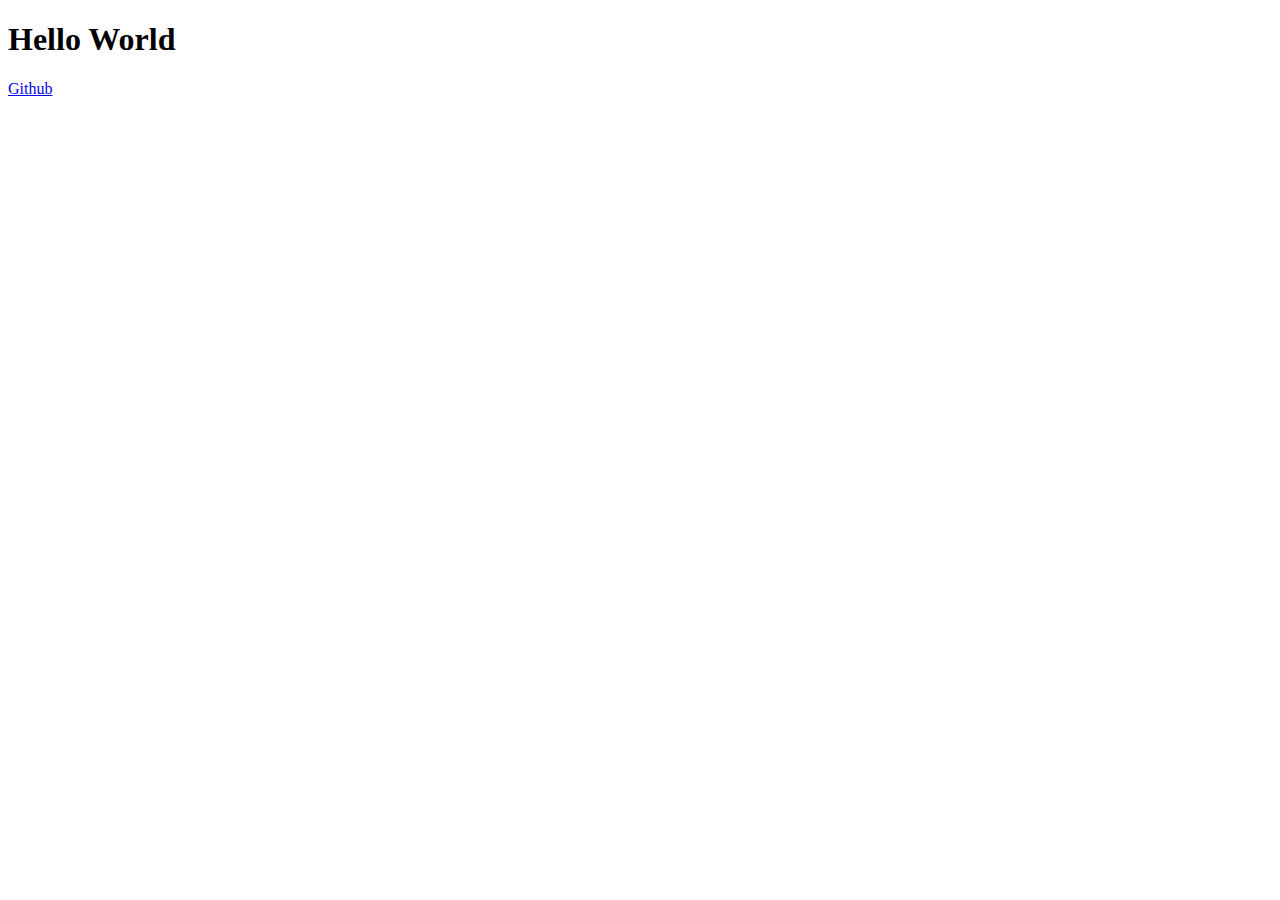
==== public/index.html @ d1401e11 "Rearranged file structure" ====
<!DOCTYPE html>
<html lang="en">
<head>
    <meta charset="UTF-8">
    <meta http-equiv="X-UA-Compatible" content="IE=edge">
    <meta name="viewport" content="width=device-width, initial-scale=1.0">
    <title>Personal Portfolio</title>
    <link rel="stylesheet" href="style.css">
</head>
<body>
    <nav id="navbar">
        <a href="#projects"></a>
        <a href="#contact"></a>
    </nav>
    <section id="welcome-section">
        <h1>Hello World</h1>
    </section>
    <section id="projects">
        <div class="project-tile"></div>
    </section>
    <section id="contact">
        <a href="https://www.github.com/jenningsf/" target="_blank" id="profile-link">Github</a>
    </section>
</body>
</html>
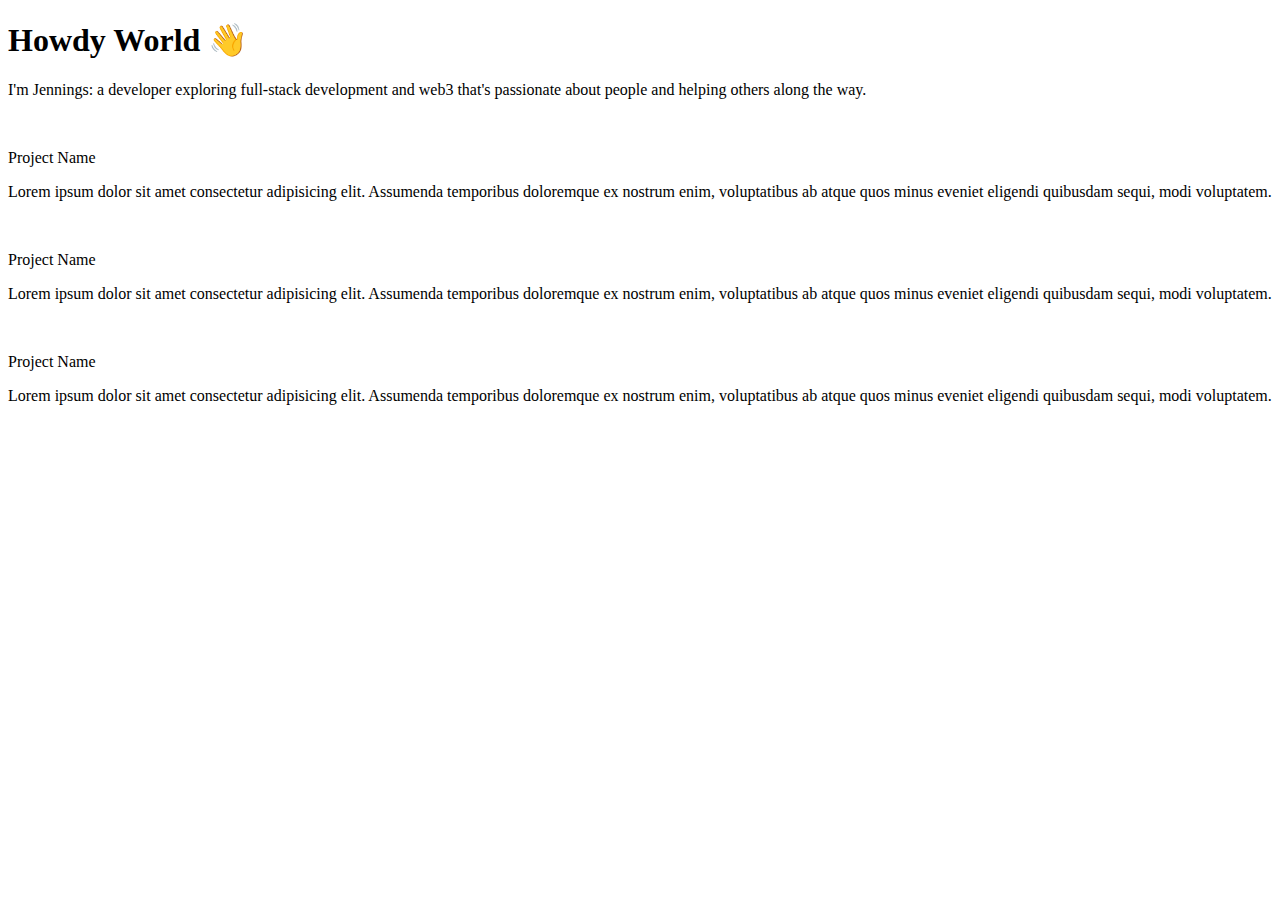
==== commit 2dccd5ac: "Added site placeholders." ====
--- a/public/index.html
+++ b/public/index.html
@@ -6,6 +6,7 @@
     <meta name="viewport" content="width=device-width, initial-scale=1.0">
     <title>Personal Portfolio</title>
     <link rel="stylesheet" href="style.css">
+    <script src="https://kit.fontawesome.com/f76856bc91.js" crossorigin="anonymous"></script>
 </head>
 <body>
     <nav id="navbar">
@@ -13,13 +14,36 @@
         <a href="#contact"></a>
     </nav>
     <section id="welcome-section">
-        <h1>Hello World</h1>
+        <h1>Howdy World &#128075;</h1>
+        <p>I'm Jennings: a developer exploring full-stack development and web3 that's passionate about people and helping others along the way.</p>
     </section>
     <section id="projects">
-        <div class="project-tile"></div>
+        <div class="project-tile">
+            <figure class="project-picture"><a href=""><img src="" alt=""></a></figure>
+            <figcaption class="project-caption">
+                <div class="project-name">Project Name</div>
+                <p>Lorem ipsum dolor sit amet consectetur adipisicing elit. Assumenda temporibus doloremque ex nostrum enim, voluptatibus ab atque quos minus eveniet eligendi quibusdam sequi, modi voluptatem.</p>
+            </figcaption>
+        <div class="project-tile">
+            <figure class="project-picture"><img src="" alt=""></figure>
+            <figcaption class="project-caption">
+                <div class="project-name">Project Name</div>
+                <p>Lorem ipsum dolor sit amet consectetur adipisicing elit. Assumenda temporibus doloremque ex nostrum enim, voluptatibus ab atque quos minus eveniet eligendi quibusdam sequi, modi voluptatem.</p>
+            </figcaption>
+        <div class="project-tile">
+            <figure class="project-picture"><img src="" alt=""></figure>
+            <figcaption class="project-caption">
+                <div class="project-name">Project Name</div>
+                <p>Lorem ipsum dolor sit amet consectetur adipisicing elit. Assumenda temporibus doloremque ex nostrum enim, voluptatibus ab atque quos minus eveniet eligendi quibusdam sequi, modi voluptatem.</p>
+            </figcaption>
+        </div>
     </section>
     <section id="contact">
-        <a href="https://www.github.com/jenningsf/" target="_blank" id="profile-link">Github</a>
+        <a href="mailto:jenningsf@protonmail.com" id="email-link"><i class="fa-regular fa-envelope"></i></a>
+        <a href="https://www.twitter.com/jenningsf_dev/" target="_blank" id="twitter-link"><i class="fa-brands fa-twitter"></i></a>
+        <a href="https://www.twitter.com/jenningsf_dev/" target="_blank" id="linkedin-link"><i class="fa-brands fa-linkedin-in"></i></a>
+        <a href="https://www.dev.to/jenningsf/" target="_blank" id="devto-link"><i class="fa-brands fa-dev"></i></a>
+        <a href="https://www.github.com/jenningsf/" target="_blank" id="profile-link"><i class="fa-brands fa-github"></i></a>
     </section>
 </body>
 </html>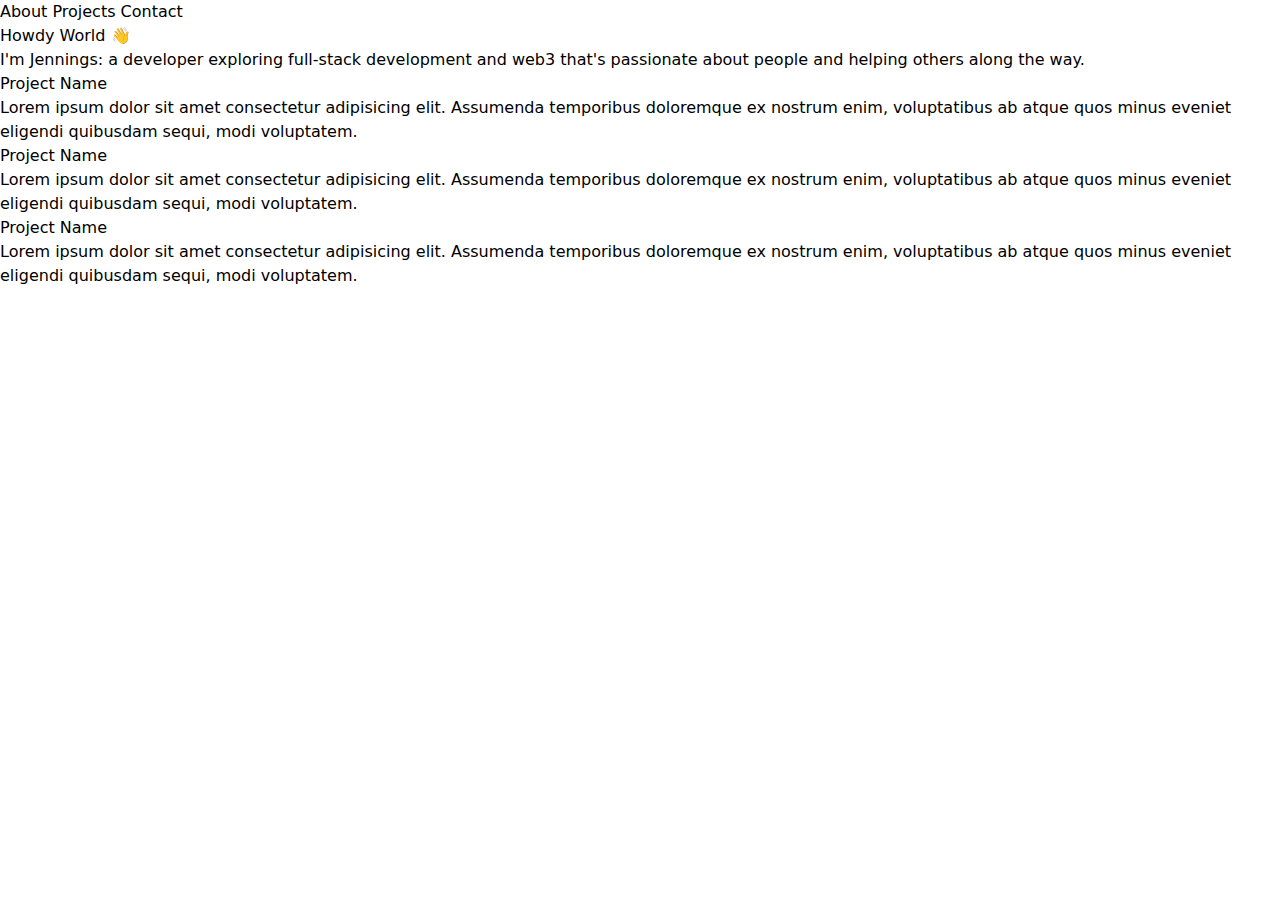
==== commit 4eacf47a: "Finished init Tailwind CSS config" ====
--- a/public/index.html
+++ b/public/index.html
@@ -5,13 +5,14 @@
     <meta http-equiv="X-UA-Compatible" content="IE=edge">
     <meta name="viewport" content="width=device-width, initial-scale=1.0">
     <title>Personal Portfolio</title>
-    <link rel="stylesheet" href="style.css">
+    <link rel="stylesheet" href="/src/output.css">
     <script src="https://kit.fontawesome.com/f76856bc91.js" crossorigin="anonymous"></script>
 </head>
 <body>
     <nav id="navbar">
-        <a href="#projects"></a>
-        <a href="#contact"></a>
+        <a href="#welcome-section">About</a>
+        <a href="#projects">Projects</a>
+        <a href="#contact">Contact</a>
     </nav>
     <section id="welcome-section">
         <h1>Howdy World &#128075;</h1>
--- a/src/output.css
+++ b/src/output.css
@@ -0,0 +1,562 @@
+/*
+! tailwindcss v3.1.8 | MIT License | https://tailwindcss.com
+*/
+
+/*
+1. Prevent padding and border from affecting element width. (https://github.com/mozdevs/cssremedy/issues/4)
+2. Allow adding a border to an element by just adding a border-width. (https://github.com/tailwindcss/tailwindcss/pull/116)
+*/
+
+*,
+::before,
+::after {
+  box-sizing: border-box;
+  /* 1 */
+  border-width: 0;
+  /* 2 */
+  border-style: solid;
+  /* 2 */
+  border-color: currentColor;
+  /* 2 */
+}
+
+::before,
+::after {
+  --tw-content: '';
+}
+
+/*
+1. Use a consistent sensible line-height in all browsers.
+2. Prevent adjustments of font size after orientation changes in iOS.
+3. Use a more readable tab size.
+4. Use the user's configured `sans` font-family by default.
+*/
+
+html {
+  line-height: 1.5;
+  /* 1 */
+  -webkit-text-size-adjust: 100%;
+  /* 2 */
+  -moz-tab-size: 4;
+  /* 3 */
+  -o-tab-size: 4;
+     tab-size: 4;
+  /* 3 */
+  font-family: ui-sans-serif, system-ui, -apple-system, BlinkMacSystemFont, "Segoe UI", Roboto, "Helvetica Neue", Arial, "Noto Sans", sans-serif, "Apple Color Emoji", "Segoe UI Emoji", "Segoe UI Symbol", "Noto Color Emoji";
+  /* 4 */
+}
+
+/*
+1. Remove the margin in all browsers.
+2. Inherit line-height from `html` so users can set them as a class directly on the `html` element.
+*/
+
+body {
+  margin: 0;
+  /* 1 */
+  line-height: inherit;
+  /* 2 */
+}
+
+/*
+1. Add the correct height in Firefox.
+2. Correct the inheritance of border color in Firefox. (https://bugzilla.mozilla.org/show_bug.cgi?id=190655)
+3. Ensure horizontal rules are visible by default.
+*/
+
+hr {
+  height: 0;
+  /* 1 */
+  color: inherit;
+  /* 2 */
+  border-top-width: 1px;
+  /* 3 */
+}
+
+/*
+Add the correct text decoration in Chrome, Edge, and Safari.
+*/
+
+abbr:where([title]) {
+  -webkit-text-decoration: underline dotted;
+          text-decoration: underline dotted;
+}
+
+/*
+Remove the default font size and weight for headings.
+*/
+
+h1,
+h2,
+h3,
+h4,
+h5,
+h6 {
+  font-size: inherit;
+  font-weight: inherit;
+}
+
+/*
+Reset links to optimize for opt-in styling instead of opt-out.
+*/
+
+a {
+  color: inherit;
+  text-decoration: inherit;
+}
+
+/*
+Add the correct font weight in Edge and Safari.
+*/
+
+b,
+strong {
+  font-weight: bolder;
+}
+
+/*
+1. Use the user's configured `mono` font family by default.
+2. Correct the odd `em` font sizing in all browsers.
+*/
+
+code,
+kbd,
+samp,
+pre {
+  font-family: ui-monospace, SFMono-Regular, Menlo, Monaco, Consolas, "Liberation Mono", "Courier New", monospace;
+  /* 1 */
+  font-size: 1em;
+  /* 2 */
+}
+
+/*
+Add the correct font size in all browsers.
+*/
+
+small {
+  font-size: 80%;
+}
+
+/*
+Prevent `sub` and `sup` elements from affecting the line height in all browsers.
+*/
+
+sub,
+sup {
+  font-size: 75%;
+  line-height: 0;
+  position: relative;
+  vertical-align: baseline;
+}
+
+sub {
+  bottom: -0.25em;
+}
+
+sup {
+  top: -0.5em;
+}
+
+/*
+1. Remove text indentation from table contents in Chrome and Safari. (https://bugs.chromium.org/p/chromium/issues/detail?id=999088, https://bugs.webkit.org/show_bug.cgi?id=201297)
+2. Correct table border color inheritance in all Chrome and Safari. (https://bugs.chromium.org/p/chromium/issues/detail?id=935729, https://bugs.webkit.org/show_bug.cgi?id=195016)
+3. Remove gaps between table borders by default.
+*/
+
+table {
+  text-indent: 0;
+  /* 1 */
+  border-color: inherit;
+  /* 2 */
+  border-collapse: collapse;
+  /* 3 */
+}
+
+/*
+1. Change the font styles in all browsers.
+2. Remove the margin in Firefox and Safari.
+3. Remove default padding in all browsers.
+*/
+
+button,
+input,
+optgroup,
+select,
+textarea {
+  font-family: inherit;
+  /* 1 */
+  font-size: 100%;
+  /* 1 */
+  font-weight: inherit;
+  /* 1 */
+  line-height: inherit;
+  /* 1 */
+  color: inherit;
+  /* 1 */
+  margin: 0;
+  /* 2 */
+  padding: 0;
+  /* 3 */
+}
+
+/*
+Remove the inheritance of text transform in Edge and Firefox.
+*/
+
+button,
+select {
+  text-transform: none;
+}
+
+/*
+1. Correct the inability to style clickable types in iOS and Safari.
+2. Remove default button styles.
+*/
+
+button,
+[type='button'],
+[type='reset'],
+[type='submit'] {
+  -webkit-appearance: button;
+  /* 1 */
+  background-color: transparent;
+  /* 2 */
+  background-image: none;
+  /* 2 */
+}
+
+/*
+Use the modern Firefox focus style for all focusable elements.
+*/
+
+:-moz-focusring {
+  outline: auto;
+}
+
+/*
+Remove the additional `:invalid` styles in Firefox. (https://github.com/mozilla/gecko-dev/blob/2f9eacd9d3d995c937b4251a5557d95d494c9be1/layout/style/res/forms.css#L728-L737)
+*/
+
+:-moz-ui-invalid {
+  box-shadow: none;
+}
+
+/*
+Add the correct vertical alignment in Chrome and Firefox.
+*/
+
+progress {
+  vertical-align: baseline;
+}
+
+/*
+Correct the cursor style of increment and decrement buttons in Safari.
+*/
+
+::-webkit-inner-spin-button,
+::-webkit-outer-spin-button {
+  height: auto;
+}
+
+/*
+1. Correct the odd appearance in Chrome and Safari.
+2. Correct the outline style in Safari.
+*/
+
+[type='search'] {
+  -webkit-appearance: textfield;
+  /* 1 */
+  outline-offset: -2px;
+  /* 2 */
+}
+
+/*
+Remove the inner padding in Chrome and Safari on macOS.
+*/
+
+::-webkit-search-decoration {
+  -webkit-appearance: none;
+}
+
+/*
+1. Correct the inability to style clickable types in iOS and Safari.
+2. Change font properties to `inherit` in Safari.
+*/
+
+::-webkit-file-upload-button {
+  -webkit-appearance: button;
+  /* 1 */
+  font: inherit;
+  /* 2 */
+}
+
+/*
+Add the correct display in Chrome and Safari.
+*/
+
+summary {
+  display: list-item;
+}
+
+/*
+Removes the default spacing and border for appropriate elements.
+*/
+
+blockquote,
+dl,
+dd,
+h1,
+h2,
+h3,
+h4,
+h5,
+h6,
+hr,
+figure,
+p,
+pre {
+  margin: 0;
+}
+
+fieldset {
+  margin: 0;
+  padding: 0;
+}
+
+legend {
+  padding: 0;
+}
+
+ol,
+ul,
+menu {
+  list-style: none;
+  margin: 0;
+  padding: 0;
+}
+
+/*
+Prevent resizing textareas horizontally by default.
+*/
+
+textarea {
+  resize: vertical;
+}
+
+/*
+1. Reset the default placeholder opacity in Firefox. (https://github.com/tailwindlabs/tailwindcss/issues/3300)
+2. Set the default placeholder color to the user's configured gray 400 color.
+*/
+
+input::-moz-placeholder, textarea::-moz-placeholder {
+  opacity: 1;
+  /* 1 */
+  color: #9ca3af;
+  /* 2 */
+}
+
+input::placeholder,
+textarea::placeholder {
+  opacity: 1;
+  /* 1 */
+  color: #9ca3af;
+  /* 2 */
+}
+
+/*
+Set the default cursor for buttons.
+*/
+
+button,
+[role="button"] {
+  cursor: pointer;
+}
+
+/*
+Make sure disabled buttons don't get the pointer cursor.
+*/
+
+:disabled {
+  cursor: default;
+}
+
+/*
+1. Make replaced elements `display: block` by default. (https://github.com/mozdevs/cssremedy/issues/14)
+2. Add `vertical-align: middle` to align replaced elements more sensibly by default. (https://github.com/jensimmons/cssremedy/issues/14#issuecomment-634934210)
+   This can trigger a poorly considered lint error in some tools but is included by design.
+*/
+
+img,
+svg,
+video,
+canvas,
+audio,
+iframe,
+embed,
+object {
+  display: block;
+  /* 1 */
+  vertical-align: middle;
+  /* 2 */
+}
+
+/*
+Constrain images and videos to the parent width and preserve their intrinsic aspect ratio. (https://github.com/mozdevs/cssremedy/issues/14)
+*/
+
+img,
+video {
+  max-width: 100%;
+  height: auto;
+}
+
+*, ::before, ::after {
+  --tw-border-spacing-x: 0;
+  --tw-border-spacing-y: 0;
+  --tw-translate-x: 0;
+  --tw-translate-y: 0;
+  --tw-rotate: 0;
+  --tw-skew-x: 0;
+  --tw-skew-y: 0;
+  --tw-scale-x: 1;
+  --tw-scale-y: 1;
+  --tw-pan-x:  ;
+  --tw-pan-y:  ;
+  --tw-pinch-zoom:  ;
+  --tw-scroll-snap-strictness: proximity;
+  --tw-ordinal:  ;
+  --tw-slashed-zero:  ;
+  --tw-numeric-figure:  ;
+  --tw-numeric-spacing:  ;
+  --tw-numeric-fraction:  ;
+  --tw-ring-inset:  ;
+  --tw-ring-offset-width: 0px;
+  --tw-ring-offset-color: #fff;
+  --tw-ring-color: rgb(59 130 246 / 0.5);
+  --tw-ring-offset-shadow: 0 0 #0000;
+  --tw-ring-shadow: 0 0 #0000;
+  --tw-shadow: 0 0 #0000;
+  --tw-shadow-colored: 0 0 #0000;
+  --tw-blur:  ;
+  --tw-brightness:  ;
+  --tw-contrast:  ;
+  --tw-grayscale:  ;
+  --tw-hue-rotate:  ;
+  --tw-invert:  ;
+  --tw-saturate:  ;
+  --tw-sepia:  ;
+  --tw-drop-shadow:  ;
+  --tw-backdrop-blur:  ;
+  --tw-backdrop-brightness:  ;
+  --tw-backdrop-contrast:  ;
+  --tw-backdrop-grayscale:  ;
+  --tw-backdrop-hue-rotate:  ;
+  --tw-backdrop-invert:  ;
+  --tw-backdrop-opacity:  ;
+  --tw-backdrop-saturate:  ;
+  --tw-backdrop-sepia:  ;
+}
+
+::-webkit-backdrop {
+  --tw-border-spacing-x: 0;
+  --tw-border-spacing-y: 0;
+  --tw-translate-x: 0;
+  --tw-translate-y: 0;
+  --tw-rotate: 0;
+  --tw-skew-x: 0;
+  --tw-skew-y: 0;
+  --tw-scale-x: 1;
+  --tw-scale-y: 1;
+  --tw-pan-x:  ;
+  --tw-pan-y:  ;
+  --tw-pinch-zoom:  ;
+  --tw-scroll-snap-strictness: proximity;
+  --tw-ordinal:  ;
+  --tw-slashed-zero:  ;
+  --tw-numeric-figure:  ;
+  --tw-numeric-spacing:  ;
+  --tw-numeric-fraction:  ;
+  --tw-ring-inset:  ;
+  --tw-ring-offset-width: 0px;
+  --tw-ring-offset-color: #fff;
+  --tw-ring-color: rgb(59 130 246 / 0.5);
+  --tw-ring-offset-shadow: 0 0 #0000;
+  --tw-ring-shadow: 0 0 #0000;
+  --tw-shadow: 0 0 #0000;
+  --tw-shadow-colored: 0 0 #0000;
+  --tw-blur:  ;
+  --tw-brightness:  ;
+  --tw-contrast:  ;
+  --tw-grayscale:  ;
+  --tw-hue-rotate:  ;
+  --tw-invert:  ;
+  --tw-saturate:  ;
+  --tw-sepia:  ;
+  --tw-drop-shadow:  ;
+  --tw-backdrop-blur:  ;
+  --tw-backdrop-brightness:  ;
+  --tw-backdrop-contrast:  ;
+  --tw-backdrop-grayscale:  ;
+  --tw-backdrop-hue-rotate:  ;
+  --tw-backdrop-invert:  ;
+  --tw-backdrop-opacity:  ;
+  --tw-backdrop-saturate:  ;
+  --tw-backdrop-sepia:  ;
+}
+
+::backdrop {
+  --tw-border-spacing-x: 0;
+  --tw-border-spacing-y: 0;
+  --tw-translate-x: 0;
+  --tw-translate-y: 0;
+  --tw-rotate: 0;
+  --tw-skew-x: 0;
+  --tw-skew-y: 0;
+  --tw-scale-x: 1;
+  --tw-scale-y: 1;
+  --tw-pan-x:  ;
+  --tw-pan-y:  ;
+  --tw-pinch-zoom:  ;
+  --tw-scroll-snap-strictness: proximity;
+  --tw-ordinal:  ;
+  --tw-slashed-zero:  ;
+  --tw-numeric-figure:  ;
+  --tw-numeric-spacing:  ;
+  --tw-numeric-fraction:  ;
+  --tw-ring-inset:  ;
+  --tw-ring-offset-width: 0px;
+  --tw-ring-offset-color: #fff;
+  --tw-ring-color: rgb(59 130 246 / 0.5);
+  --tw-ring-offset-shadow: 0 0 #0000;
+  --tw-ring-shadow: 0 0 #0000;
+  --tw-shadow: 0 0 #0000;
+  --tw-shadow-colored: 0 0 #0000;
+  --tw-blur:  ;
+  --tw-brightness:  ;
+  --tw-contrast:  ;
+  --tw-grayscale:  ;
+  --tw-hue-rotate:  ;
+  --tw-invert:  ;
+  --tw-saturate:  ;
+  --tw-sepia:  ;
+  --tw-drop-shadow:  ;
+  --tw-backdrop-blur:  ;
+  --tw-backdrop-brightness:  ;
+  --tw-backdrop-contrast:  ;
+  --tw-backdrop-grayscale:  ;
+  --tw-backdrop-hue-rotate:  ;
+  --tw-backdrop-invert:  ;
+  --tw-backdrop-opacity:  ;
+  --tw-backdrop-saturate:  ;
+  --tw-backdrop-sepia:  ;
+}
+
+.text-3xl {
+  font-size: 1.875rem;
+  line-height: 2.25rem;
+}
+
+.text-brunswick-green {
+  --tw-text-opacity: 1;
+  color: rgb(52 78 65 / var(--tw-text-opacity));
+}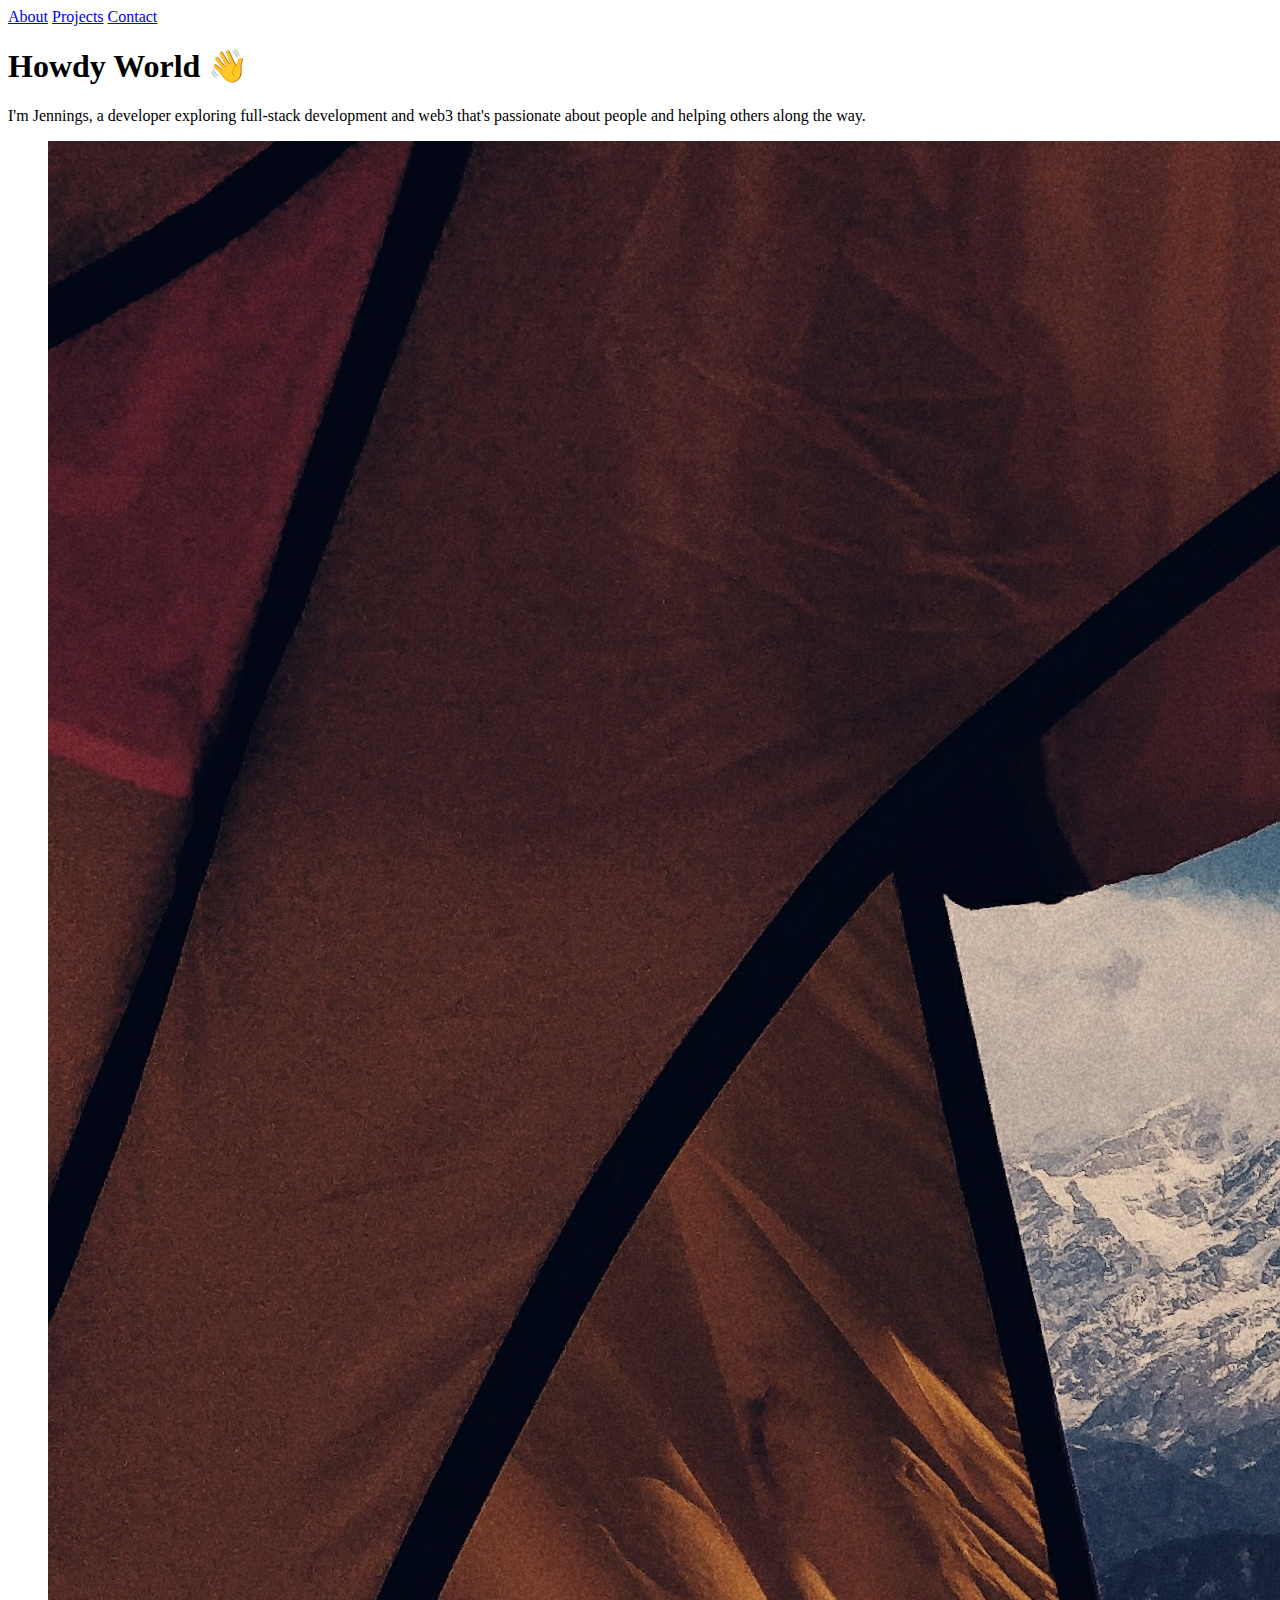
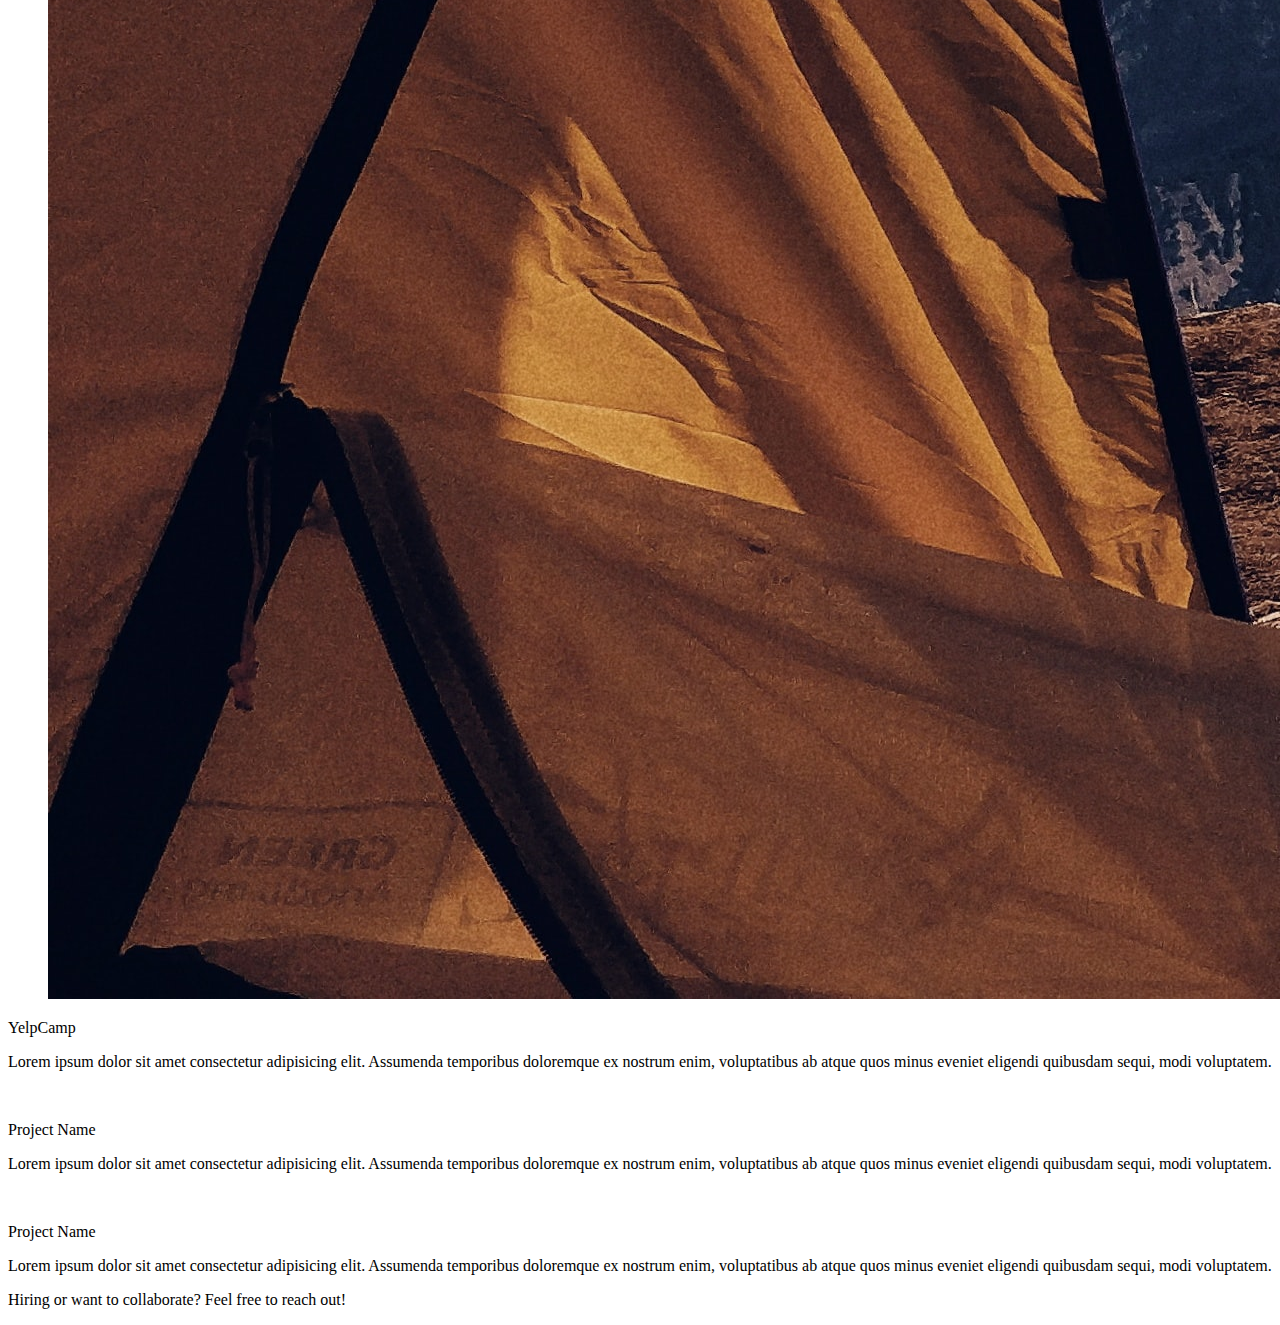
==== commit 74f995fa: "Removed Tailwind CSS" ====
--- a/public/index.html
+++ b/public/index.html
@@ -1,13 +1,15 @@
 <!DOCTYPE html>
 <html lang="en">
+
 <head>
     <meta charset="UTF-8">
     <meta http-equiv="X-UA-Compatible" content="IE=edge">
     <meta name="viewport" content="width=device-width, initial-scale=1.0">
     <title>Personal Portfolio</title>
-    <link rel="stylesheet" href="/src/output.css">
+    <link rel="stylesheet" href="/src/styles.css">
     <script src="https://kit.fontawesome.com/f76856bc91.js" crossorigin="anonymous"></script>
 </head>
+
 <body>
     <nav id="navbar">
         <a href="#welcome-section">About</a>
@@ -16,35 +18,55 @@
     </nav>
     <section id="welcome-section">
         <h1>Howdy World &#128075;</h1>
-        <p>I'm Jennings: a developer exploring full-stack development and web3 that's passionate about people and helping others along the way.</p>
+        <p>I'm Jennings, a developer exploring full-stack development and web3 that's passionate about people and
+            helping others along the way.</p>
     </section>
     <section id="projects">
         <div class="project-tile">
-            <figure class="project-picture"><a href=""><img src="" alt=""></a></figure>
+            <figure class="project-picture"><a href="https://github.com/JenningsF/yelp-camp"><img
+                        src="/img/yatharth-roy-vibhakar-JfAAiJrzW2M-unsplash.jpg" alt="YelpCamp Project Image"></a>
+            </figure>
             <figcaption class="project-caption">
-                <div class="project-name">Project Name</div>
-                <p>Lorem ipsum dolor sit amet consectetur adipisicing elit. Assumenda temporibus doloremque ex nostrum enim, voluptatibus ab atque quos minus eveniet eligendi quibusdam sequi, modi voluptatem.</p>
+                <div class="project-name">YelpCamp</div>
+                <p>Lorem ipsum dolor sit amet consectetur adipisicing elit. Assumenda temporibus doloremque ex nostrum
+                    enim, voluptatibus ab atque quos minus eveniet eligendi quibusdam sequi, modi voluptatem.</p>
             </figcaption>
-        <div class="project-tile">
-            <figure class="project-picture"><img src="" alt=""></figure>
-            <figcaption class="project-caption">
-                <div class="project-name">Project Name</div>
-                <p>Lorem ipsum dolor sit amet consectetur adipisicing elit. Assumenda temporibus doloremque ex nostrum enim, voluptatibus ab atque quos minus eveniet eligendi quibusdam sequi, modi voluptatem.</p>
-            </figcaption>
-        <div class="project-tile">
-            <figure class="project-picture"><img src="" alt=""></figure>
-            <figcaption class="project-caption">
-                <div class="project-name">Project Name</div>
-                <p>Lorem ipsum dolor sit amet consectetur adipisicing elit. Assumenda temporibus doloremque ex nostrum enim, voluptatibus ab atque quos minus eveniet eligendi quibusdam sequi, modi voluptatem.</p>
-            </figcaption>
-        </div>
+            <div class="project-tile">
+                <figure class="project-picture"><img src="" alt=""></figure>
+                <figcaption class="project-caption">
+                    <div class="project-name">Project Name</div>
+                    <p>Lorem ipsum dolor sit amet consectetur adipisicing elit. Assumenda temporibus doloremque ex
+                        nostrum enim, voluptatibus ab atque quos minus eveniet eligendi quibusdam sequi, modi
+                        voluptatem.</p>
+                </figcaption>
+                <div class="project-tile">
+                    <figure class="project-picture"><img src="" alt=""></figure>
+                    <figcaption class="project-caption">
+                        <div class="project-name">Project Name</div>
+                        <p>Lorem ipsum dolor sit amet consectetur adipisicing elit. Assumenda temporibus doloremque ex
+                            nostrum enim, voluptatibus ab atque quos minus eveniet eligendi quibusdam sequi, modi
+                            voluptatem.</p>
+                    </figcaption>
+                </div>
     </section>
     <section id="contact">
+        <p>Hiring or want to collaborate? Feel free to reach out!</p>
         <a href="mailto:jenningsf@protonmail.com" id="email-link"><i class="fa-regular fa-envelope"></i></a>
-        <a href="https://www.twitter.com/jenningsf_dev/" target="_blank" id="twitter-link"><i class="fa-brands fa-twitter"></i></a>
-        <a href="https://www.twitter.com/jenningsf_dev/" target="_blank" id="linkedin-link"><i class="fa-brands fa-linkedin-in"></i></a>
+        <a href="https://www.twitter.com/jenningsf_dev/" target="_blank" id="twitter-link"><i
+                class="fa-brands fa-twitter"></i></a>
+        <a href="https://www.twitter.com/jenningsf_dev/" target="_blank" id="linkedin-link"><i
+                class="fa-brands fa-linkedin-in"></i></a>
+    </section>
+    <footer id="footer">
+        <a href="mailto:jenningsf@protonmail.com" id="email-link"><i class="fa-regular fa-envelope"></i></a>
+        <a href="https://www.twitter.com/jenningsf_dev/" target="_blank" id="twitter-link"><i
+                class="fa-brands fa-twitter"></i></a>
+        <a href="https://www.twitter.com/jenningsf_dev/" target="_blank" id="linkedin-link"><i
+                class="fa-brands fa-linkedin-in"></i></a>
         <a href="https://www.dev.to/jenningsf/" target="_blank" id="devto-link"><i class="fa-brands fa-dev"></i></a>
-        <a href="https://www.github.com/jenningsf/" target="_blank" id="profile-link"><i class="fa-brands fa-github"></i></a>
-    </section>
+        <a href="https://www.github.com/jenningsf/" target="_blank" id="profile-link"><i
+                class="fa-brands fa-github"></i></a>
+    </footer>
 </body>
+
 </html>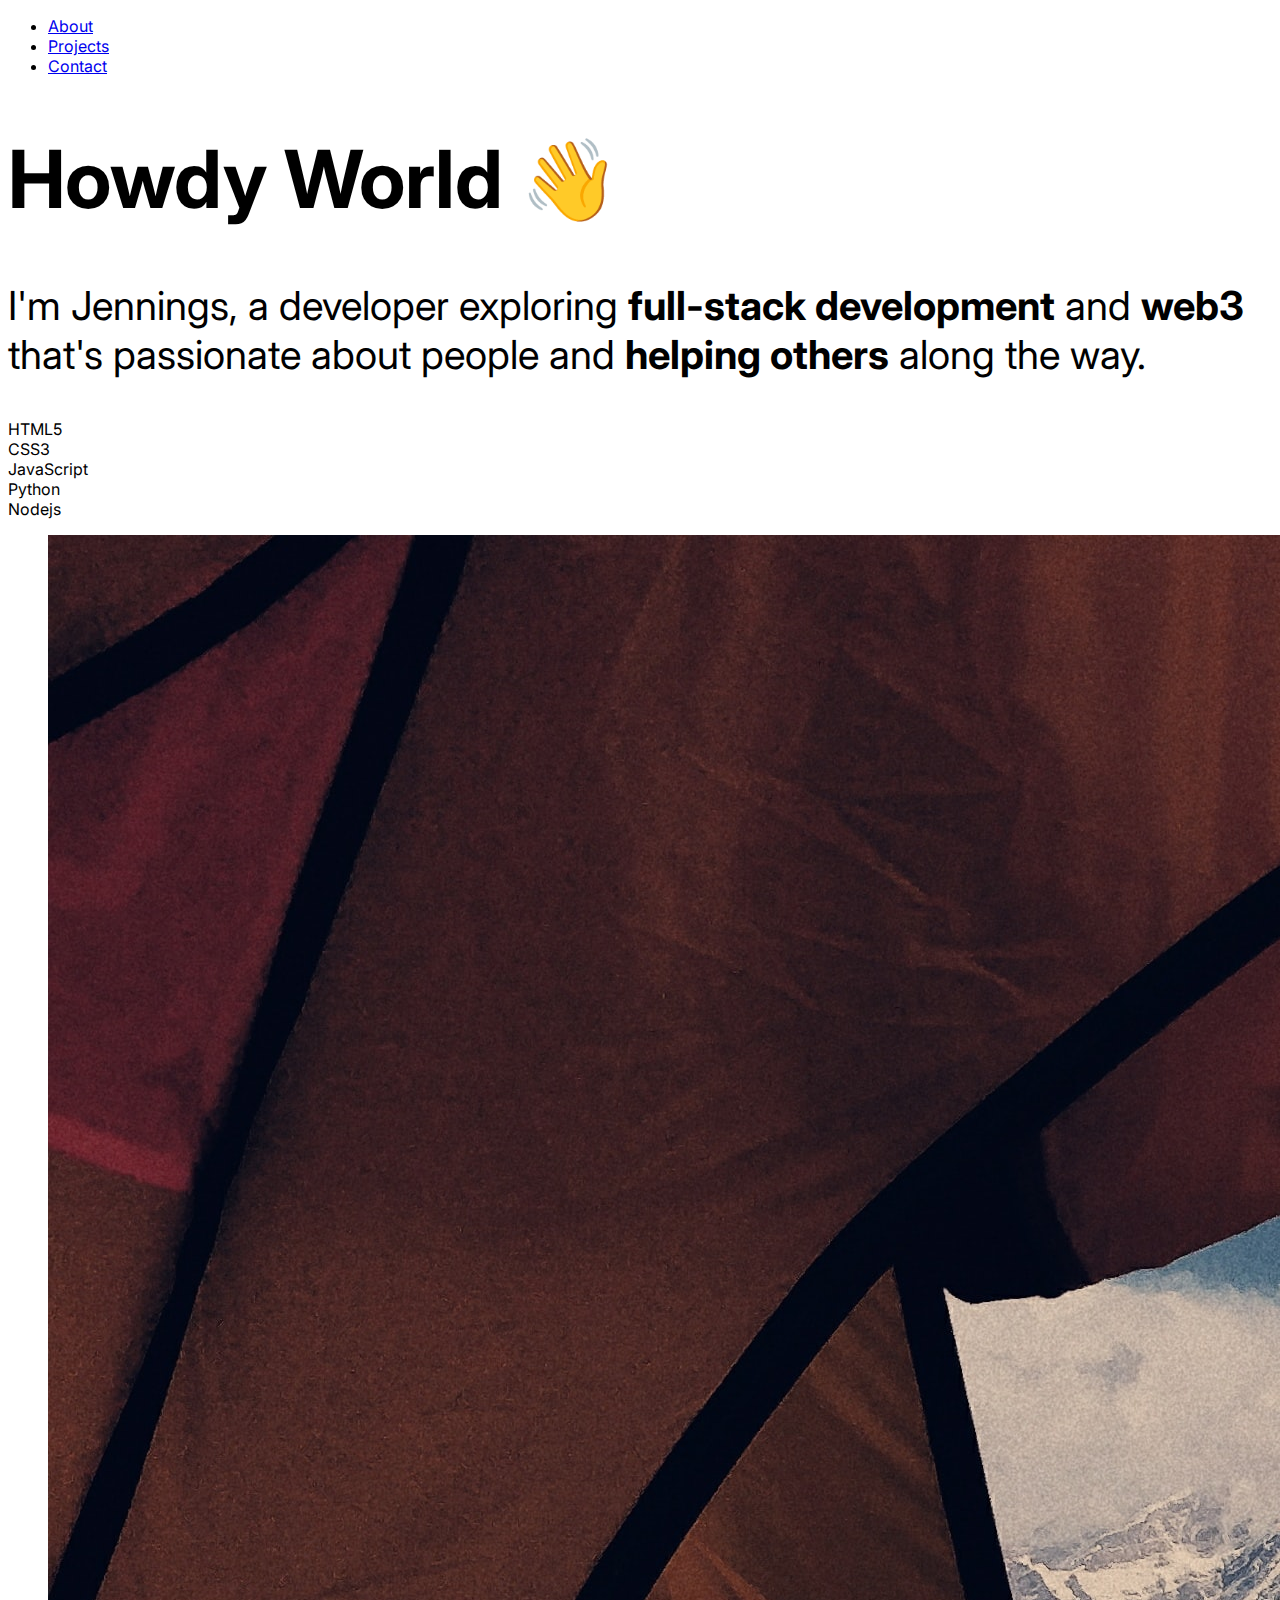
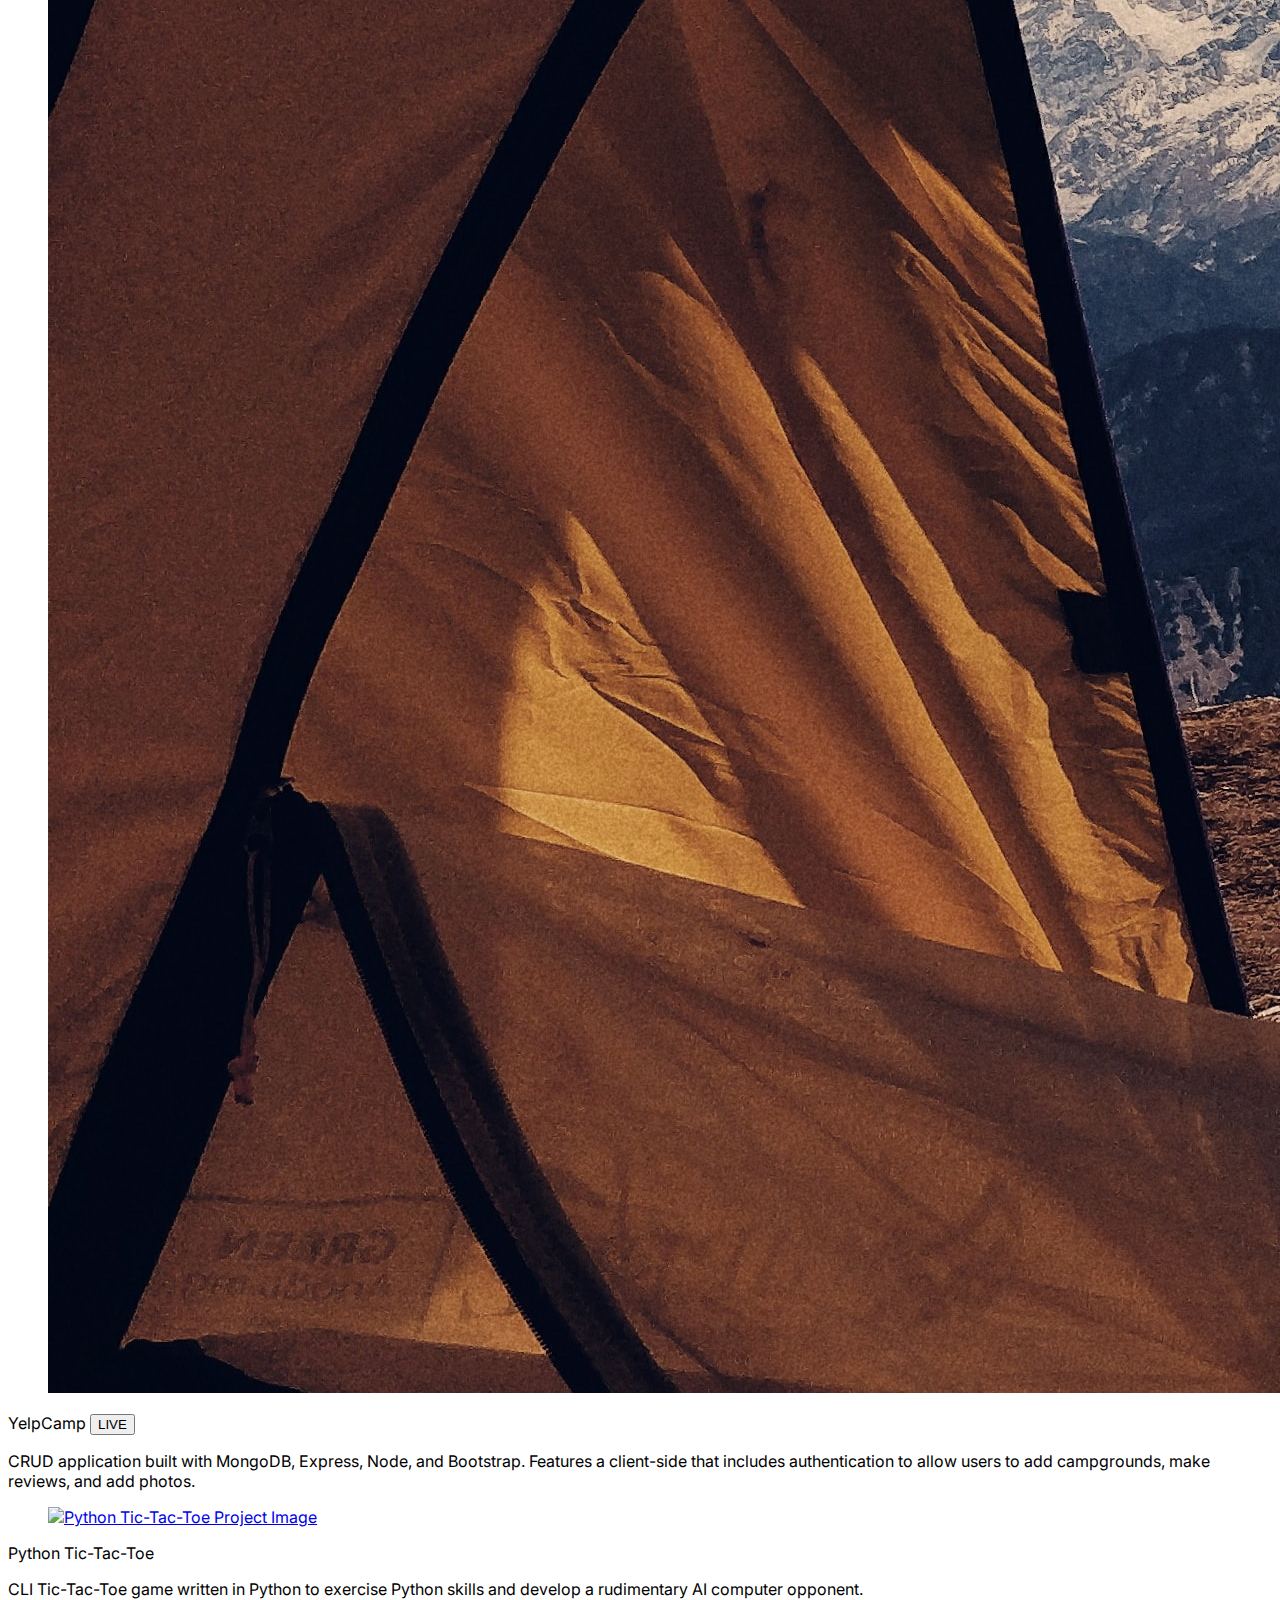
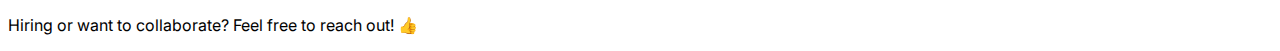
==== commit 7ff4d0e7: "Added html content" ====
--- a/public/index.html
+++ b/public/index.html
@@ -7,54 +7,69 @@
     <meta name="viewport" content="width=device-width, initial-scale=1.0">
     <title>Personal Portfolio</title>
     <link rel="stylesheet" href="/src/styles.css">
+    <link rel="preconnect" href="https://fonts.googleapis.com">
+    <link rel="preconnect" href="https://fonts.gstatic.com" crossorigin>
+    <link href="https://fonts.googleapis.com/css2?family=Inter:wght@400;700&display=swap" rel="stylesheet">
     <script src="https://kit.fontawesome.com/f76856bc91.js" crossorigin="anonymous"></script>
 </head>
 
 <body>
     <nav id="navbar">
-        <a href="#welcome-section">About</a>
-        <a href="#projects">Projects</a>
-        <a href="#contact">Contact</a>
+        <ul>
+            <li><a href="#welcome-section">About</a></li>
+            <li><a href="#projects">Projects</a></li>
+            <li><a href="#contact">Contact</a></li>
+        </ul>
     </nav>
     <section id="welcome-section">
         <h1>Howdy World &#128075;</h1>
-        <p>I'm Jennings, a developer exploring full-stack development and web3 that's passionate about people and
-            helping others along the way.</p>
+        <p>I'm Jennings, a developer exploring <strong>full-stack development</strong> and <strong>web3</strong> that's passionate about people and
+            <strong>helping others</strong> along the way.</p>
+    </section>
+    <section id="skills-section">
+        <div>HTML5 <i class="fa-brands fa-html5"></i></div>
+        <div>CSS3 <i class="fa-brands fa-css3-alt"></i></div>
+        <div>JavaScript <i class="fa-brands fa-square-js"></i></div>
+        <div>Python <i class="fa-brands fa-python"></i></div>
+        <div>Nodejs <i class="fa-brands fa-node-js"></i></div>
     </section>
     <section id="projects">
         <div class="project-tile">
-            <figure class="project-picture"><a href="https://github.com/JenningsF/yelp-camp"><img
-                        src="/img/yatharth-roy-vibhakar-JfAAiJrzW2M-unsplash.jpg" alt="YelpCamp Project Image"></a>
+            <figure class="project-picture"><a href="https://github.com/JenningsF/yelp-camp" target="_blank"><img src="/img/yatharth-roy-vibhakar-JfAAiJrzW2M-unsplash.jpg"
+                        alt="YelpCamp Project Image"></a>
             </figure>
             <figcaption class="project-caption">
-                <div class="project-name">YelpCamp</div>
-                <p>Lorem ipsum dolor sit amet consectetur adipisicing elit. Assumenda temporibus doloremque ex nostrum
-                    enim, voluptatibus ab atque quos minus eveniet eligendi quibusdam sequi, modi voluptatem.</p>
+                <div class="project-name">
+                    YelpCamp
+                    <a href="https://github.com/JenningsF/yelp-camp" target="_blank"><i
+                            class="fa-brands fa-github"></i></a>
+                    <button id="live-button">LIVE</button>
+                </div>
+                <p>CRUD application built with MongoDB, Express, Node, and Bootstrap. Features a client-side that
+                    includes authentication to allow users to add campgrounds, make reviews, and add photos.</p>
             </figcaption>
-            <div class="project-tile">
-                <figure class="project-picture"><img src="" alt=""></figure>
-                <figcaption class="project-caption">
-                    <div class="project-name">Project Name</div>
-                    <p>Lorem ipsum dolor sit amet consectetur adipisicing elit. Assumenda temporibus doloremque ex
-                        nostrum enim, voluptatibus ab atque quos minus eveniet eligendi quibusdam sequi, modi
-                        voluptatem.</p>
-                </figcaption>
-                <div class="project-tile">
-                    <figure class="project-picture"><img src="" alt=""></figure>
-                    <figcaption class="project-caption">
-                        <div class="project-name">Project Name</div>
-                        <p>Lorem ipsum dolor sit amet consectetur adipisicing elit. Assumenda temporibus doloremque ex
-                            nostrum enim, voluptatibus ab atque quos minus eveniet eligendi quibusdam sequi, modi
-                            voluptatem.</p>
-                    </figcaption>
+        </div>
+        <div class="project-tile">
+            <figure class="project-picture"><a href="https://github.com/JenningsF/Tic-Tac-Toe" target="_blank"><img
+                        src="" alt="Python Tic-Tac-Toe Project Image"></a>
+            </figure>
+            <figcaption class="project-caption">
+                <div class="project-name">
+                    Python Tic-Tac-Toe
+                    <a href="https://github.com/JenningsF/Tic-Tac-Toe" target="_blank"><i
+                            class="fa-brands fa-github"></i></a>
                 </div>
+                <p>CLI Tic-Tac-Toe game written in Python to exercise Python skills and develop a rudimentary AI
+                    computer opponent.</p>
+            </figcaption>
+        </div>
     </section>
     <section id="contact">
-        <p>Hiring or want to collaborate? Feel free to reach out!</p>
+        <p>Hiring or want to collaborate? Feel free to reach out! &#128077;</p>
         <a href="mailto:jenningsf@protonmail.com" id="email-link"><i class="fa-regular fa-envelope"></i></a>
         <a href="https://www.twitter.com/jenningsf_dev/" target="_blank" id="twitter-link"><i
                 class="fa-brands fa-twitter"></i></a>
-        <a href="https://www.twitter.com/jenningsf_dev/" target="_blank" id="linkedin-link"><i
+        <a href="https://www.linkedin.com/in/jennings-fairchild/" target="_blank" id="linkedin-link"><i
                 class="fa-brands fa-linkedin-in"></i></a>
     </section>
     <footer id="footer">
--- a/src/styles.css
+++ b/src/styles.css
@@ -0,0 +1,21 @@
+body {
+	font-family: "Inter", sans-serif;
+}
+
+@media only screen and (min-width: 640px) {
+	#welcome-section {
+		font-size: 2rem;
+	}
+}
+
+@media only screen and (min-width: 768px) {
+	#welcome-section {
+		font-size: 2.25rem;
+	}
+}
+
+@media only screen and (min-width: 1280px) {
+	#welcome-section {
+		font-size: 2.5rem;
+	}
+}
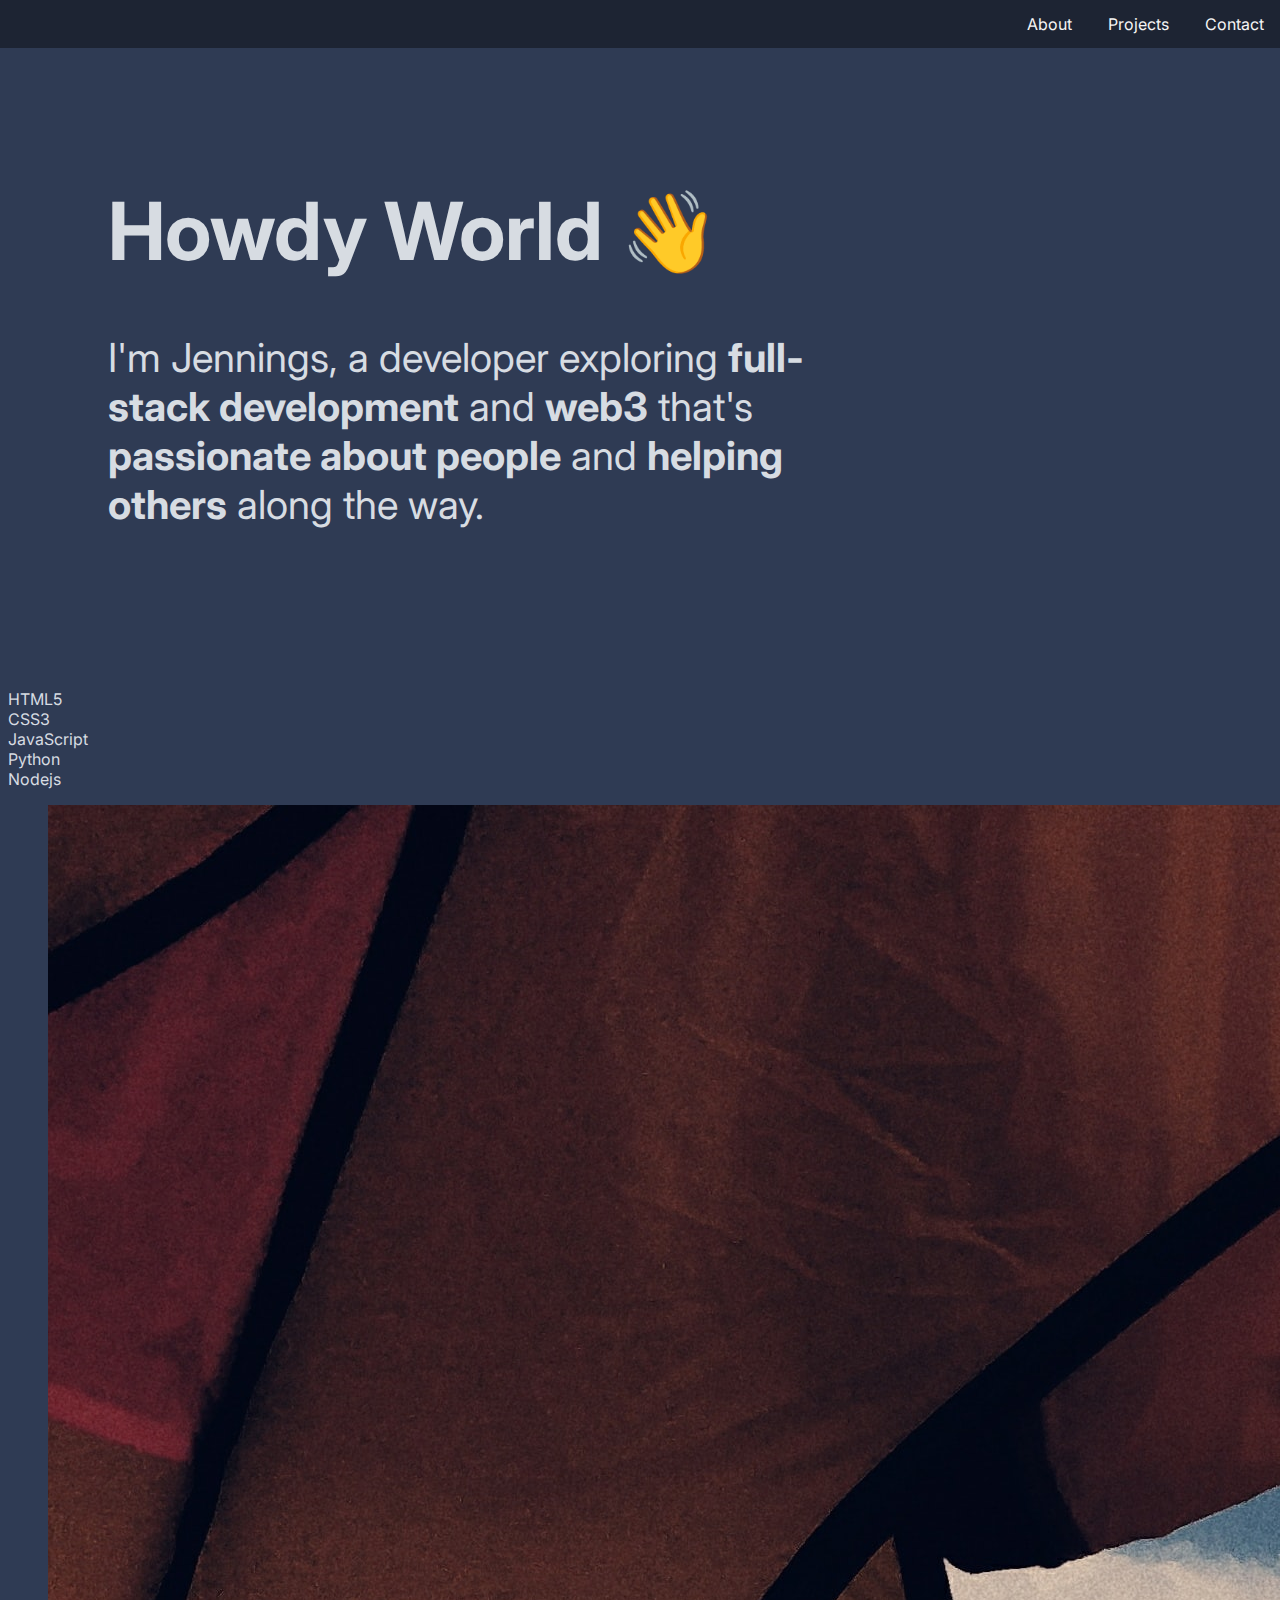
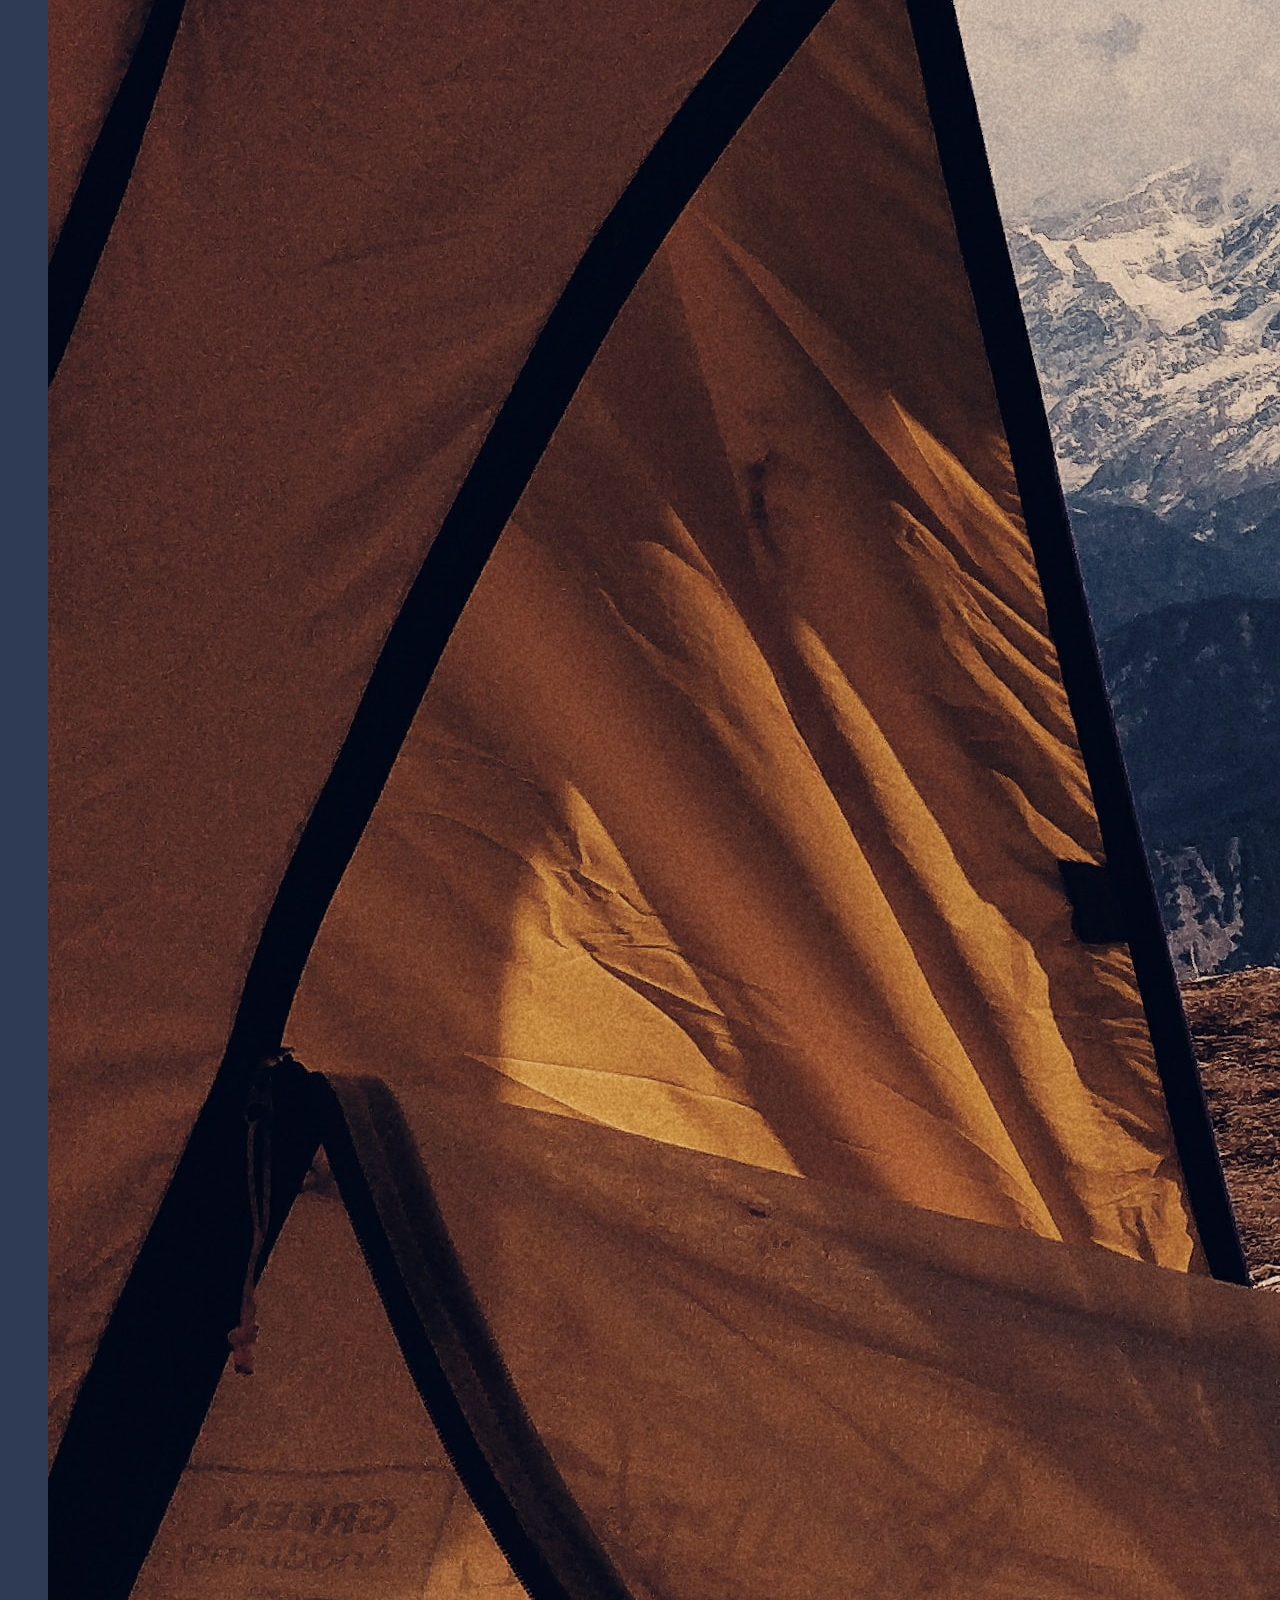
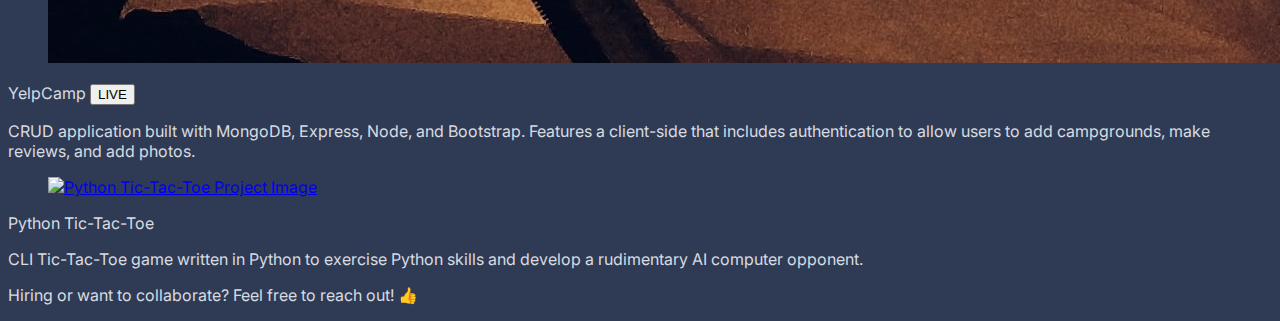
==== commit 2ea8e541: "Styles added for welcome section" ====
--- a/public/index.html
+++ b/public/index.html
@@ -19,11 +19,12 @@
             <li><a href="#welcome-section">About</a></li>
             <li><a href="#projects">Projects</a></li>
             <li><a href="#contact">Contact</a></li>
+            <!-- <li><a href="" target="_blank">Resume</a></li> -->
         </ul>
     </nav>
     <section id="welcome-section">
         <h1>Howdy World &#128075;</h1>
-        <p>I'm Jennings, a developer exploring <strong>full-stack development</strong> and <strong>web3</strong> that's passionate about people and
+        <p>I'm Jennings, a developer exploring <strong>full-stack development</strong> and <strong>web3</strong> that's <strong> passionate about people</strong> and
             <strong>helping others</strong> along the way.</p>
     </section>
     <section id="skills-section">
--- a/src/styles.css
+++ b/src/styles.css
@@ -1,16 +1,58 @@
 body {
+	background-color: #2f3b54;
+
 	font-family: "Inter", sans-serif;
+	color: #d7dce2;
+}
+
+#navbar {
+	background-color: #1d2433;
+	position: fixed;
+	width: 100%;
+	top: 0;
+	left: 0;
+}
+
+#navbar ul {
+	list-style-type: none;
+	margin: 0;
+	padding: 0;
+	overflow: hidden;
+	text-align: right;
+}
+
+#navbar li {
+	display: inline-block;
+}
+
+#navbar li a {
+	display: block;
+	color: whitesmoke;
+	text-align: center;
+	padding: 14px 16px;
+	text-decoration: none;
+}
+
+#navbar li a:hover {
+	background-color: #171c28;
+}
+
+#welcome-section {
+	max-width: 700px;
+    padding: 60px 30px;
+    font-size: 1.25rem;
 }
 
 @media only screen and (min-width: 640px) {
-	#welcome-section {
-		font-size: 2rem;
+    #welcome-section {
+        font-size: 2rem;
 	}
 }
 
 @media only screen and (min-width: 768px) {
-	#welcome-section {
-		font-size: 2.25rem;
+    #welcome-section {
+        font-size: 2.25rem;
+        padding: 120px 100px;
 	}
 }
 
